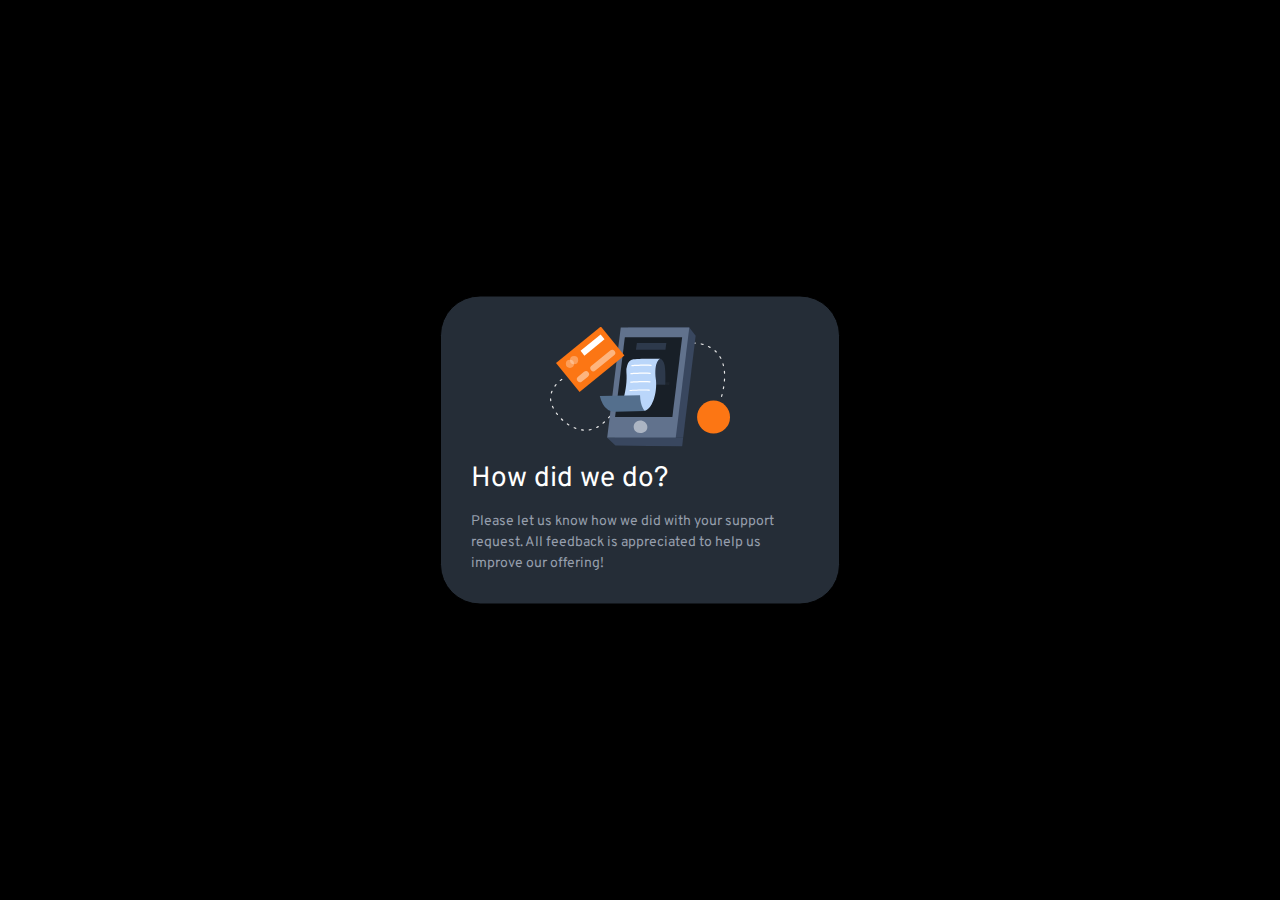
==== 02_interactive_rating/index.html @ deaf53f6 "Add dynamic rating element" ====
<!DOCTYPE html>
<html lang="en">
  <head>
    <meta charset="UTF-8" />
    <meta name="viewport" content="width=device-width, initial-scale=1.0" />
    <!-- displays site properly based on user's device -->

    <link
      rel="icon"
      type="image/png"
      sizes="32x32"
      href="./images/favicon-32x32.png"
    />
    <link rel="preconnect" href="https://fonts.googleapis.com" />
    <link rel="preconnect" href="https://fonts.gstatic.com" crossorigin />
    <link
      href="https://fonts.googleapis.com/css2?family=Overpass:wght@400;700&display=swap"
      rel="stylesheet"
    />
    <link rel="stylesheet" type="text/css" href="styles.css" />
    <script src="script.js" defer></script>

    <title>Frontend Mentor | Interactive rating component</title>

    <!-- Feel free to remove these styles or customise in your own stylesheet 👍 -->
    <style>
      .attribution {
        font-size: 11px;
        text-align: center;
      }
      .attribution a {
        color: hsl(228, 45%, 44%);
      }
    </style>
  </head>
  <body>
    <div class="flex-center-container hidden">
      <div class="modal-container">
        <img
          src="./images/icon-star.svg"
          class="rating-star-img"
          alt="star icon"
        />

        <h2 class="secondary-heading">How did we do?</h2>
        <p class="paragraph-info">
          Please let us know how we did with your support request. All feedback
          is appreciated to help us improve our offering!
        </p>
        <form class="form-container">
          <button name="1" class="btn rating-btn">1</button>
          <button class="btn rating-btn">2</button>
          <button class="btn rating-btn">3</button>
          <button class="btn rating-btn">4</button>
          <button class="btn rating-btn">5</button>
        </form>
        <button class="btn submit-btn">Submit</button>
      </div>
    </div>
    <!-- Rating state end -->
    <!-- Thank you state start -->
    <div class="flex-center-container">
      <div class="modal-container">
        <div class="img-container">
          <img
            src="./images/illustration-thank-you.svg"
            class="thank-you-img"
            alt="customer-interaction-image"
          />
        </div>

        <h2 class="secondary-heading">How did we do?</h2>
        <p class="paragraph-info">
          Please let us know how we did with your support request. All feedback
          is appreciated to help us improve our offering!
        </p>
      </div>
    </div>
    <!-- You selected -->
    <!-- Add rating here -->
    <!-- out of 5 Thank you! We appreciate you taking the time to give a rating. If
    you ever need more support, don’t hesitate to get in touch! -->

    <!-- Thank you state end -->

    <!-- <div class="attribution">
      Challenge by
      <a href="https://www.frontendmentor.io?ref=challenge" target="_blank"
        >Frontend Mentor</a
      >. Coded by <a href="#">Your Name Here</a>.
    </div> -->
  </body>
</html>
---- 02_interactive_rating/styles.css ----
/*****/
/*GENERAL*/
/*
## Colors

### Primary

- Orange: hsl(25, 97%, 53%)

### Neutral

- White: hsl(0, 0%, 100%)
- Light Grey: hsl(217, 12%, 63%)
- Medium Grey: hsl(216, 12%, 54%)
- Dark Blue: hsl(213, 19%, 18%)
- Very Dark Blue: hsl(216, 12%, 8%)

## Typography

### Body Copy

- Font size (paragraph): 15px

### Font

- Family: [Overpass](https://fonts.google.com/specimen/Overpass)
- Weights: 400, 700


*/
/*****/

* {
  padding: 0;
  margin: 0;
  box-sizing: border-box;
}

html {
  font-size: 62.5%;
}

body {
  font-family: 'Overpass', sans-serif;
  background-color: black;
}

.hidden {
  display: none;
}

.flex-center-container {
  background-color: hsl(213, 19%, 18%);
  position: absolute;
  left: 50%;
  top: 50%;
  transform: translate(-50%, -50%);
  border: solid black 1px;
  border-radius: 4rem;
  max-width: 40rem;
}

.modal-container {
  display: flex;
  flex-direction: column;
  gap: 1.4rem;
  padding: 3rem;
}

.rating-star-img {
  height: 5rem;
  width: 5rem;
  border-radius: 50%;
  border: 1px solid hsl(213, 19%, 18%);
  padding: 1.5rem;
  margin-bottom: 1.2rem;
  background: hsl(217, 20%, 25%);
}

.secondary-heading {
  color: #fff;
  font-weight: 400;
  font-size: 2.8rem;
  letter-spacing: 0.05;
}

.paragraph-info {
  color: hsl(217, 12%, 63%);
  font-size: 1.4rem;
  line-height: 1.5;
}

.form-container {
  margin-top: 1.2rem;
  display: flex;
  justify-content: space-between;
}

.btn {
  display: inline-block;
  border: none;
  padding: 1rem 2rem;
  margin: 0;
  text-decoration: none;
  font-family: 'Overpass', sans-serif;
  cursor: pointer;
  text-align: center;
  transition: all 0.2s;
}

.rating-btn {
  display: flex;
  justify-content: center;
  align-items: center;
  border-radius: 50%;
  background-color: hsl(217, 20%, 25%);
  color: hsl(217, 12%, 63%);
  height: 5rem;
  width: 5rem;
  padding: 0.2rem;
  font-size: 1.4rem;
  font-weight: 700;
}

.rating-btn:hover {
  background: hsl(217, 12%, 63%);
  color: #fff;
}

.rating-btn:active {
  background: hsl(25, 97%, 53%);
}

.chosen-rating {
  color: #fff;
  background: hsl(25, 97%, 53%);
}

.submit-btn {
  margin-top: 1.2rem;
  text-transform: uppercase;
  border-radius: 4rem;
  background: hsl(25, 97%, 53%);
  color: #fff;
  font-family: inherit;
  letter-spacing: 0.3rem;
  font-size: 1.4rem;
}

.submit-btn:active {
  background: #fff;
  color: hsl(25, 97%, 53%);
}

/************/
.img-container {
  display: flex;
  justify-content: center;
  align-items: center;
}
.thank-you-img {
  height: 12rem;
  width: 18rem;
}
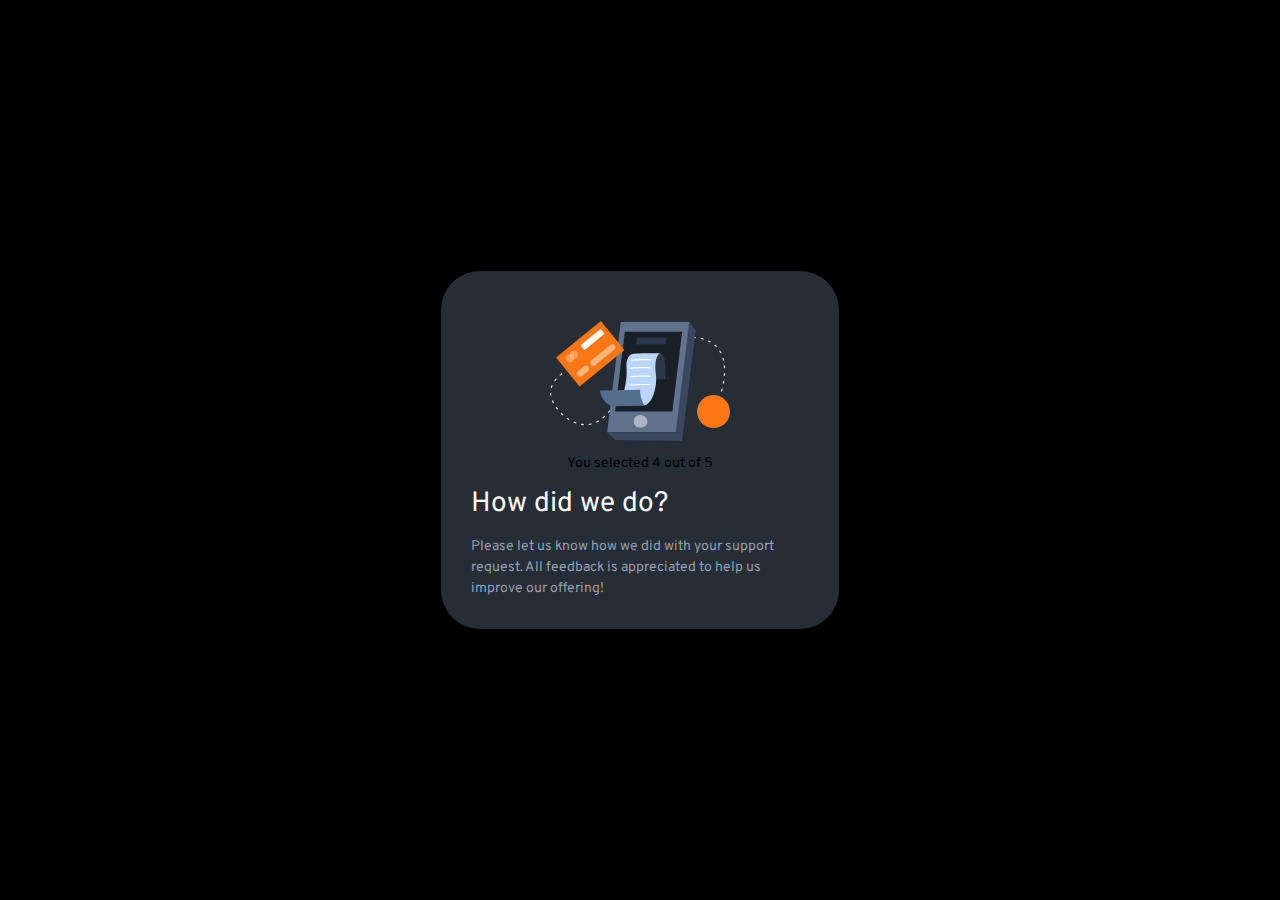
==== commit dbf671bb: "Msg Sizing Done" ====
--- a/02_interactive_rating/index.html
+++ b/02_interactive_rating/index.html
@@ -68,6 +68,9 @@
             alt="customer-interaction-image"
           />
         </div>
+        <div class="rating-msg-container">
+          <p class="rating-msg">You selected 4 out of 5</p>
+        </div>
 
         <h2 class="secondary-heading">How did we do?</h2>
         <p class="paragraph-info">
--- a/02_interactive_rating/styles.css
+++ b/02_interactive_rating/styles.css
@@ -157,8 +157,19 @@
   display: flex;
   justify-content: center;
   align-items: center;
+  margin-top: 2rem;
 }
 .thank-you-img {
   height: 12rem;
   width: 18rem;
 }
+/* 
+.rating-msg-container {
+  display: flex;
+  justify-content: center;
+  align-items: center;
+} */
+.rating-msg {
+  text-align: center;
+  font-size: 1.4rem;
+}
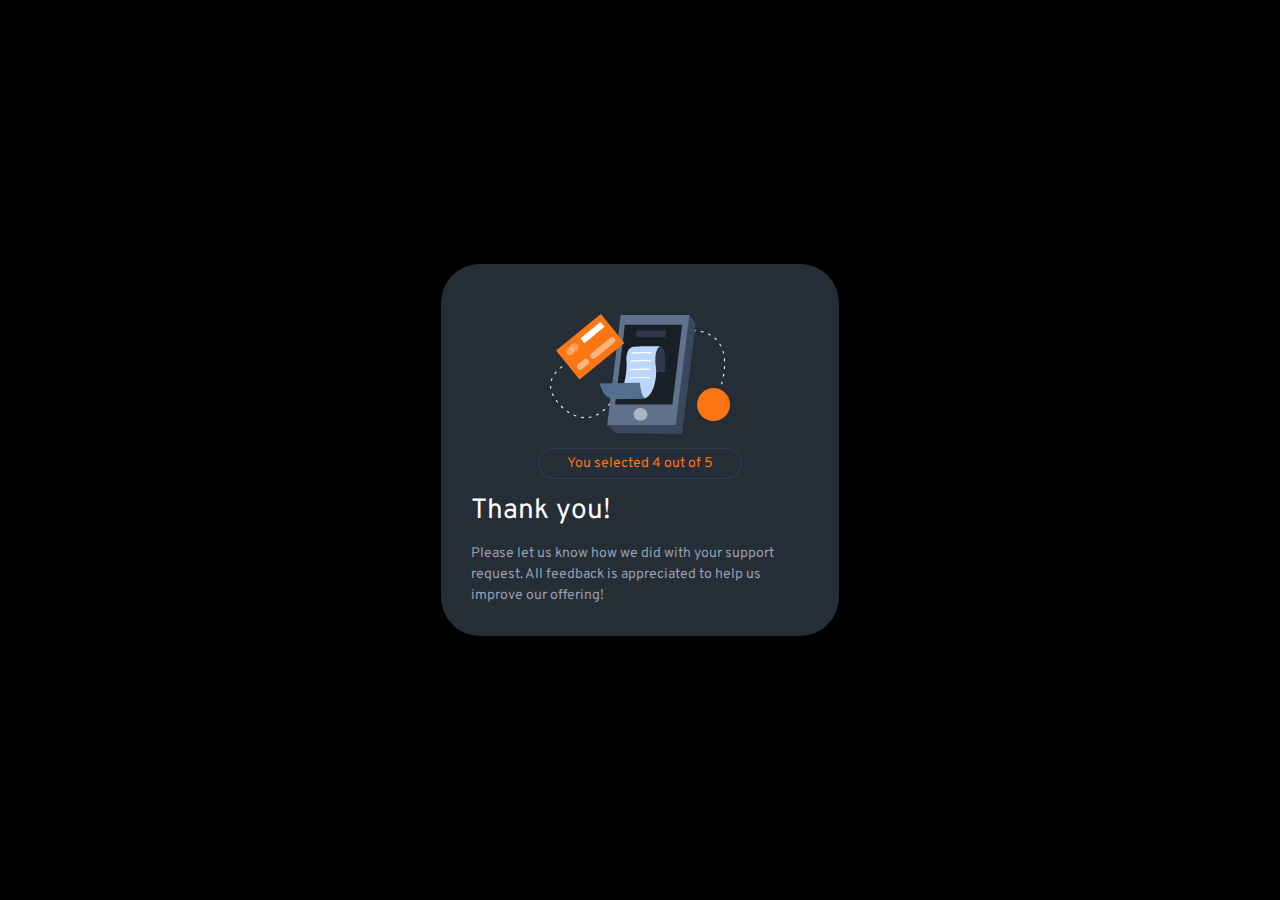
==== commit e2733883: "Done with rating msg" ====
--- a/02_interactive_rating/index.html
+++ b/02_interactive_rating/index.html
@@ -72,7 +72,7 @@
           <p class="rating-msg">You selected 4 out of 5</p>
         </div>
 
-        <h2 class="secondary-heading">How did we do?</h2>
+        <h2 class="secondary-heading thank-you-title">Thank you!</h2>
         <p class="paragraph-info">
           Please let us know how we did with your support request. All feedback
           is appreciated to help us improve our offering!
--- a/02_interactive_rating/styles.css
+++ b/02_interactive_rating/styles.css
@@ -163,13 +163,19 @@
   height: 12rem;
   width: 18rem;
 }
-/* 
+
 .rating-msg-container {
-  display: flex;
-  justify-content: center;
-  align-items: center;
-} */
+  text-align: center;
+}
 .rating-msg {
+  display: inline-block;
   text-align: center;
   font-size: 1.4rem;
+  color: hsl(25, 97%, 53%);
+  border: hsl(217, 20%, 25%) solid 1px;
+  border-radius: 4rem;
+  padding: 0.6rem 2.8rem;
 }
+
+.thank-you-title {
+}
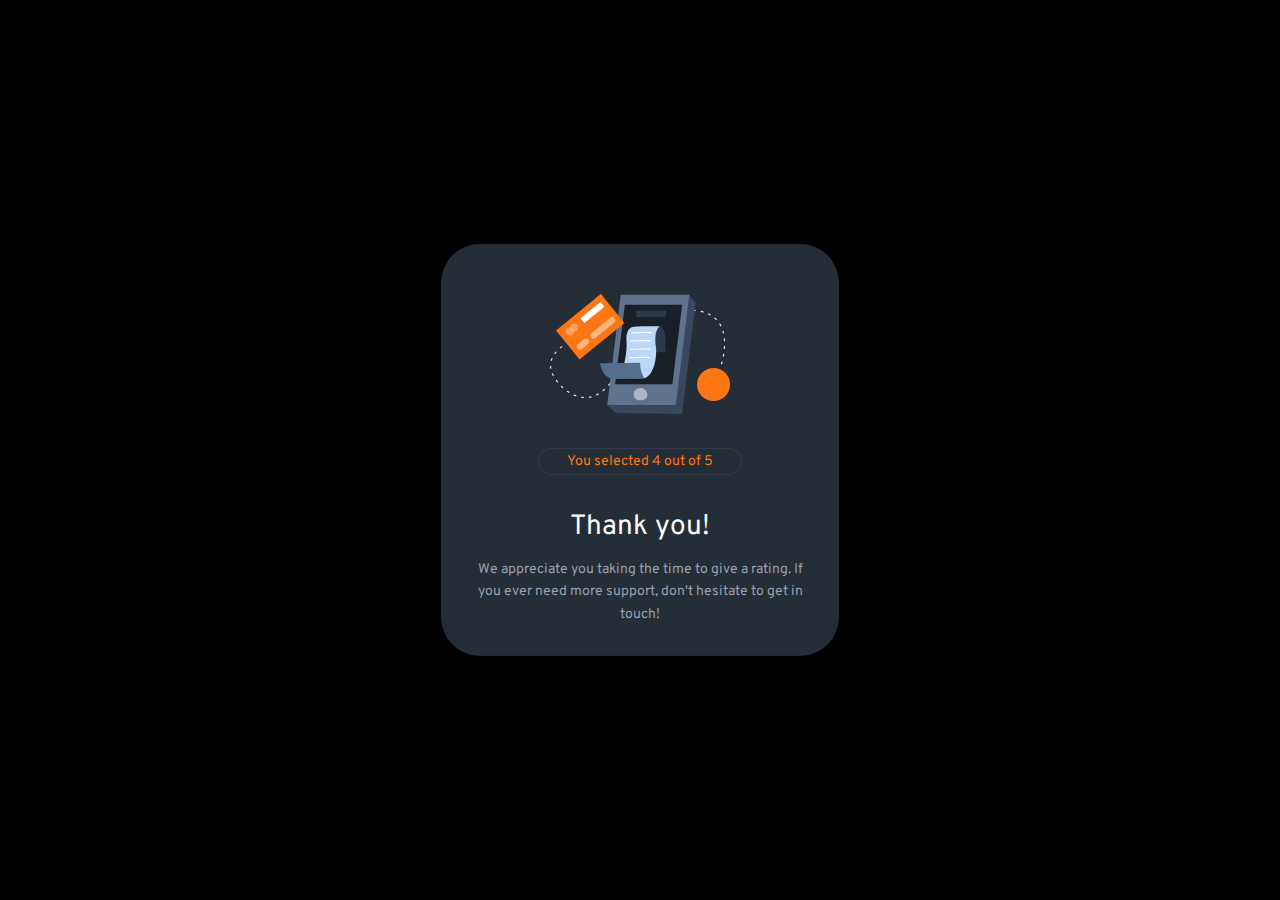
==== commit 61d45858: "Thank you card Done" ====
--- a/02_interactive_rating/index.html
+++ b/02_interactive_rating/index.html
@@ -73,9 +73,9 @@
         </div>
 
         <h2 class="secondary-heading thank-you-title">Thank you!</h2>
-        <p class="paragraph-info">
-          Please let us know how we did with your support request. All feedback
-          is appreciated to help us improve our offering!
+        <p class="paragraph-info thank-you-paragraph">
+          We appreciate you taking the time to give a rating. If you ever need
+          more support, don't hesitate to get in touch!
         </p>
       </div>
     </div>
--- a/02_interactive_rating/styles.css
+++ b/02_interactive_rating/styles.css
@@ -165,6 +165,7 @@
 }
 
 .rating-msg-container {
+  margin-top: 2rem;
   text-align: center;
 }
 .rating-msg {
@@ -174,8 +175,16 @@
   color: hsl(25, 97%, 53%);
   border: hsl(217, 20%, 25%) solid 1px;
   border-radius: 4rem;
-  padding: 0.6rem 2.8rem;
+  padding: 0.4rem 2.8rem;
 }
 
 .thank-you-title {
+  margin-top: 2rem;
+  text-align: center;
 }
+
+.thank-you-paragraph {
+  text-align: center;
+  font-weight: 400;
+  line-height: 1.6;
+}
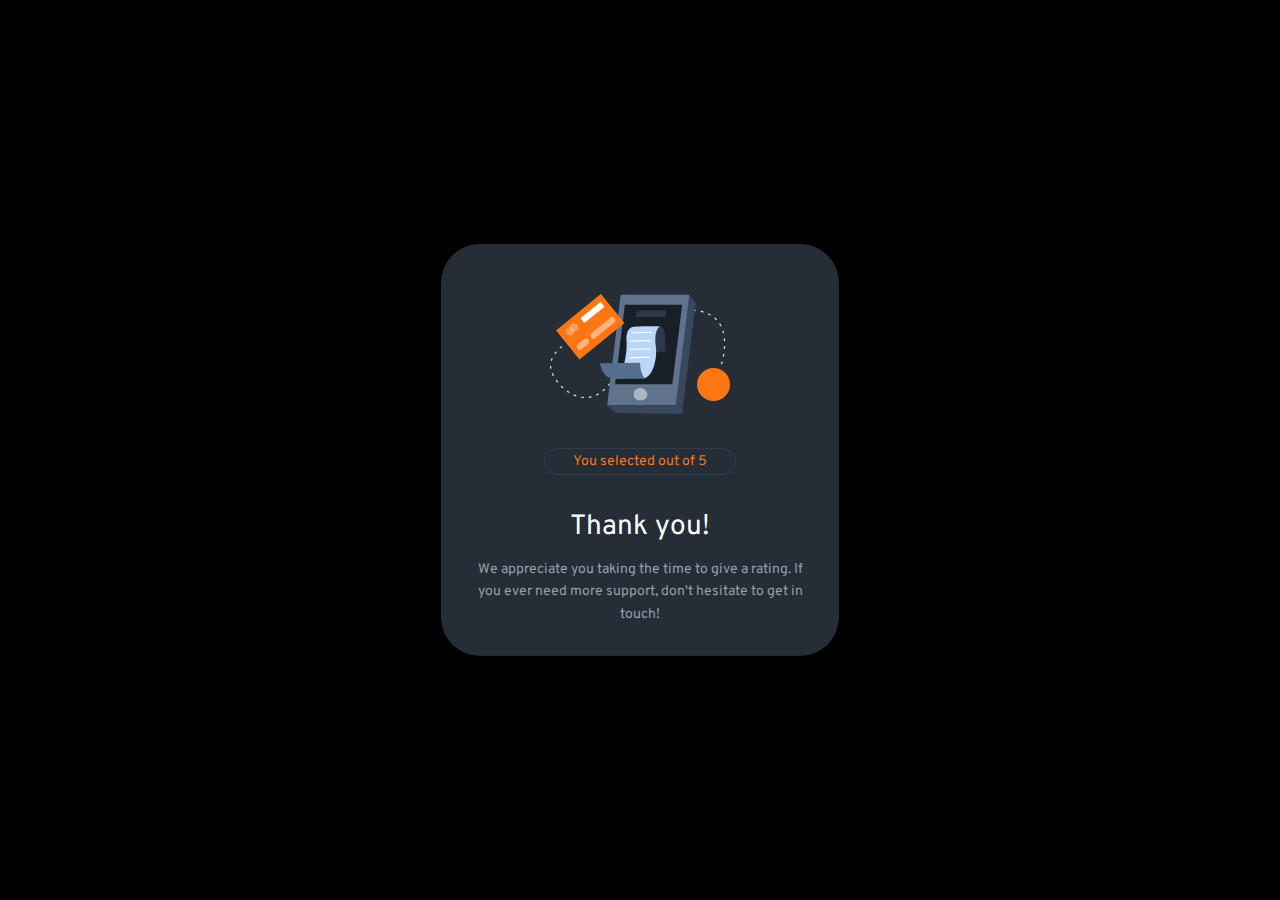
==== commit f2f4701e: "Update rating element with submit" ====
--- a/02_interactive_rating/index.html
+++ b/02_interactive_rating/index.html
@@ -34,7 +34,7 @@
     </style>
   </head>
   <body>
-    <div class="flex-center-container hidden">
+    <div class="flex-center-container rating-container hidden">
       <div class="modal-container">
         <img
           src="./images/icon-star.svg"
@@ -59,7 +59,7 @@
     </div>
     <!-- Rating state end -->
     <!-- Thank you state start -->
-    <div class="flex-center-container">
+    <div class="flex-center-container thank-you-container">
       <div class="modal-container">
         <div class="img-container">
           <img
@@ -69,7 +69,9 @@
           />
         </div>
         <div class="rating-msg-container">
-          <p class="rating-msg">You selected 4 out of 5</p>
+          <p class="rating-msg">
+            You selected <span id="rating-insert"></span> out of 5
+          </p>
         </div>
 
         <h2 class="secondary-heading thank-you-title">Thank you!</h2>
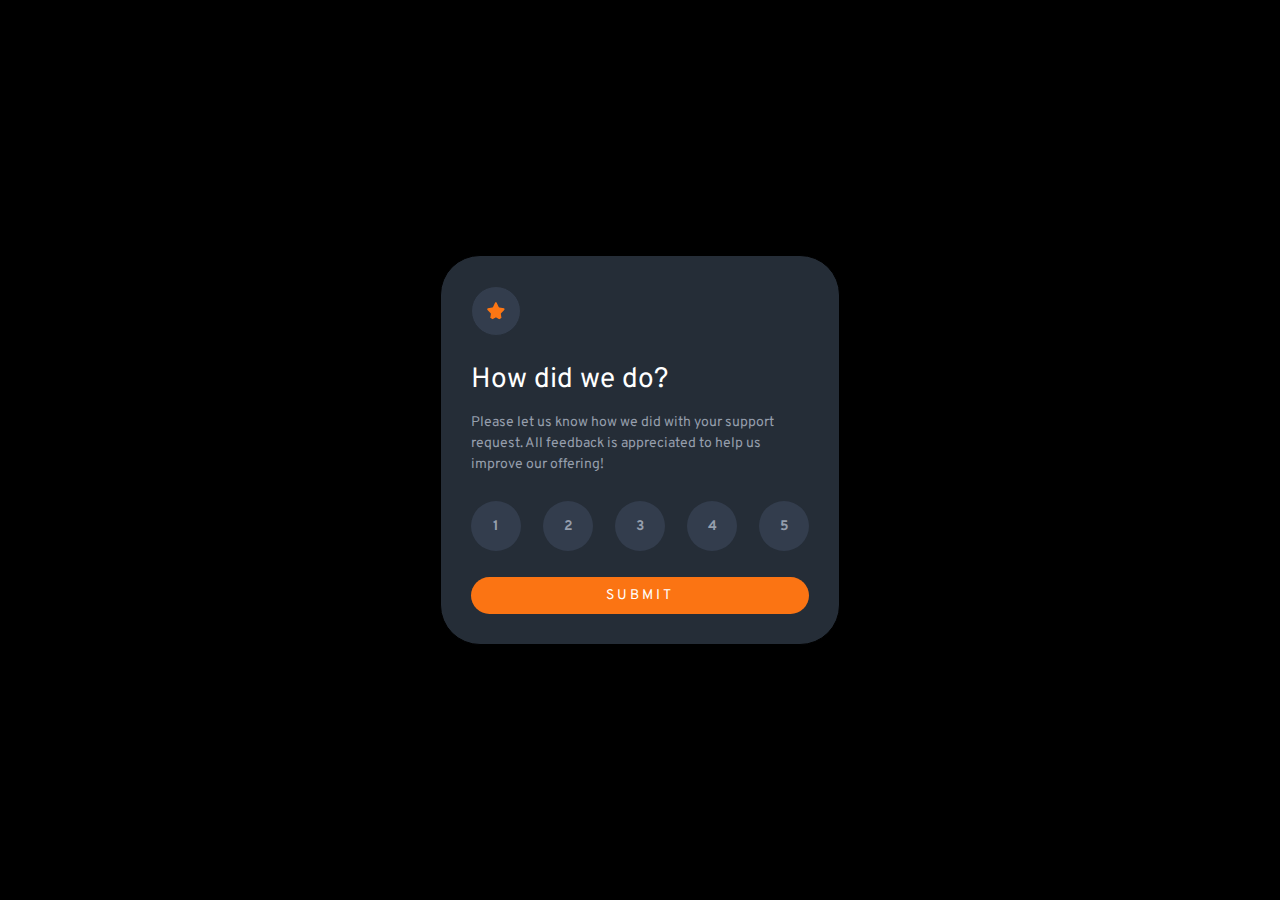
==== commit 6101e1b2: "Hidden Toggle on Submit" ====
--- a/02_interactive_rating/index.html
+++ b/02_interactive_rating/index.html
@@ -34,7 +34,7 @@
     </style>
   </head>
   <body>
-    <div class="flex-center-container rating-container hidden">
+    <div class="flex-center-container rating-container">
       <div class="modal-container">
         <img
           src="./images/icon-star.svg"
@@ -59,7 +59,7 @@
     </div>
     <!-- Rating state end -->
     <!-- Thank you state start -->
-    <div class="flex-center-container thank-you-container">
+    <div class="flex-center-container thank-you-container hidden">
       <div class="modal-container">
         <div class="img-container">
           <img
